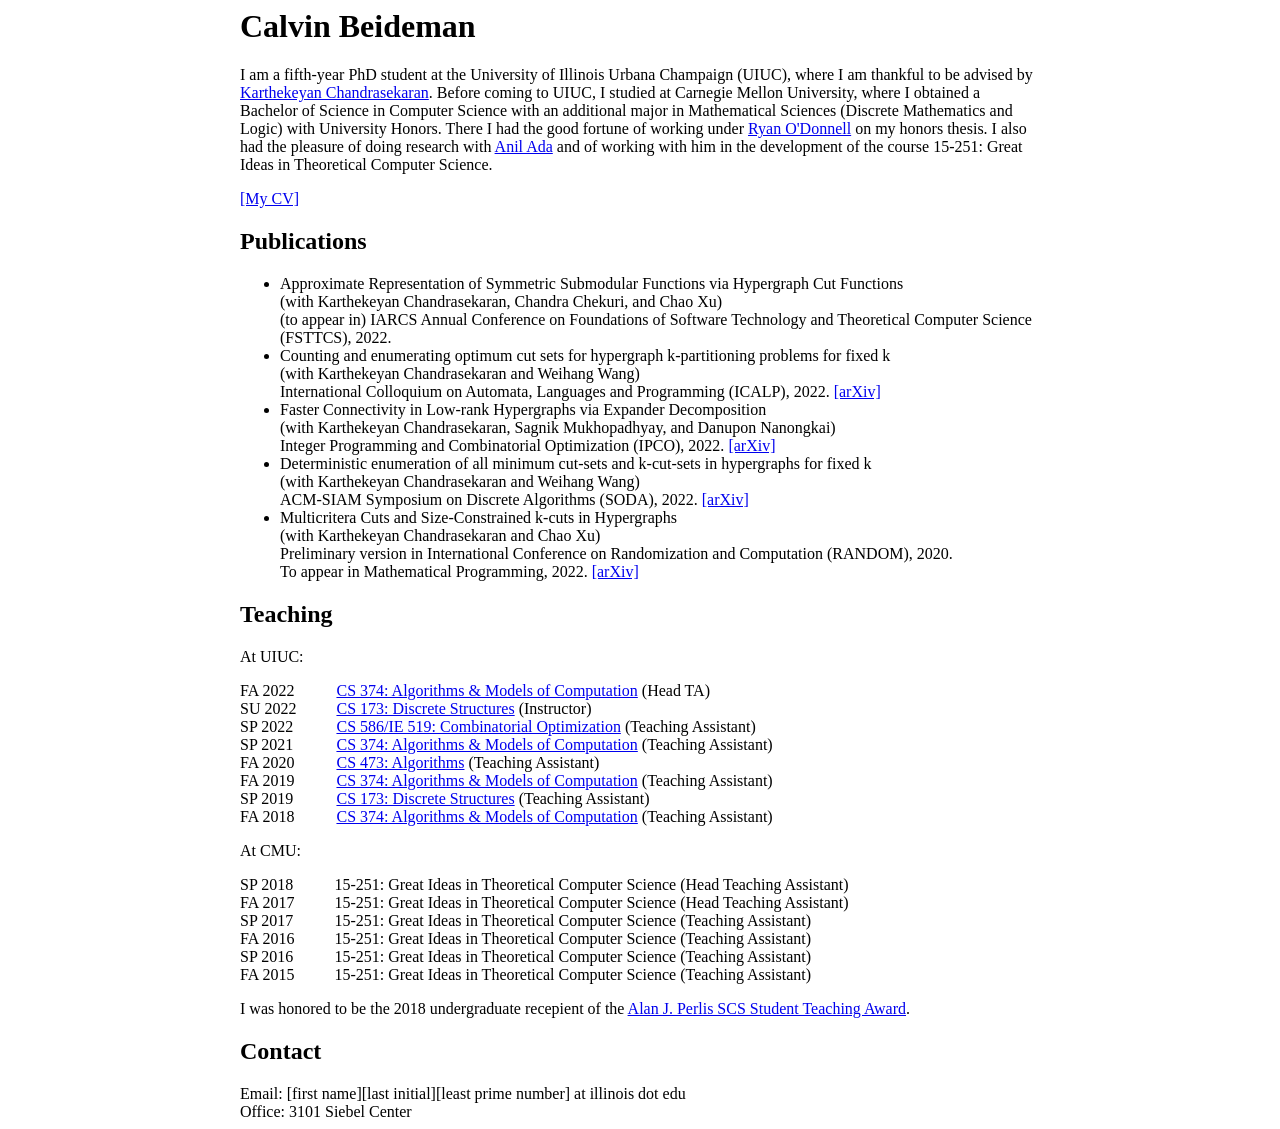
==== index.html @ ffc01f60 "Replaced resume with newly created CV" ====
﻿<html>
<head>
<title>Calvin Beideman</title>
<style>
dl {
  display: grid;
  grid-template-columns: max-content auto;
}

dt {
  grid-column-start: 1;
}

dd {
  grid-column-start: 2;
}

.content {
  max-width: 800px;
  margin: auto;
}
</style>
</head>
<body>
	<div class="content">
<h1> Calvin Beideman </h1>
<p> I am a fifth-year PhD student at the University of Illinois Urbana Champaign (UIUC), where I am thankful to be advised by <a href="http://karthik.ise.illinois.edu/"> Karthekeyan Chandrasekaran</a>. Before coming to UIUC, I studied at Carnegie Mellon University, where I obtained a Bachelor of Science in Computer Science with an additional major in Mathematical Sciences (Discrete Mathematics and Logic) with University Honors. There I had the good fortune of working under <a href="http://www.cs.cmu.edu/~odonnell/">Ryan O'Donnell</a> on my honors thesis. I also had the pleasure of doing research with <a href="https://www.anilada.com/">Anil Ada</a> and of working with him in the development of the course 15-251: Great Ideas in Theoretical Computer Science. </p>

<a href="./CV.pdf">[My CV]</a>

<h2> Publications </h2>
<ul>
<li>Approximate Representation of Symmetric Submodular Functions via Hypergraph Cut Functions <br>
(with Karthekeyan Chandrasekaran, Chandra Chekuri, and Chao Xu) <br>
(to appear in) IARCS Annual Conference on
Foundations of Software Technology and Theoretical Computer Science (FSTTCS), 2022.
</li>

<li>Counting and enumerating optimum cut sets for hypergraph k-partitioning problems for fixed k <br>
(with Karthekeyan Chandrasekaran and Weihang Wang) <br>
International Colloquium on Automata, Languages and Programming (ICALP), 2022. <a href="https://arxiv.org/abs/2204.09178">[arXiv]</a>
</li>

<li>Faster Connectivity in Low-rank Hypergraphs via Expander Decomposition <br>
(with Karthekeyan Chandrasekaran, Sagnik Mukhopadhyay, and Danupon Nanongkai) <br>
Integer Programming and Combinatorial Optimization (IPCO), 2022. <a href="https://arxiv.org/abs/2011.08097">[arXiv]</a></li>

<li>Deterministic enumeration of all minimum cut-sets and k-cut-sets in hypergraphs for fixed k <br>
(with Karthekeyan Chandrasekaran and Weihang Wang) <br>
ACM-SIAM Symposium on Discrete Algorithms (SODA), 2022. <a href="https://arxiv.org/abs/2110.14815">[arXiv]</a> </li>

<li> Multicritera Cuts and Size-Constrained k-cuts in Hypergraphs <br>
(with Karthekeyan Chandrasekaran and Chao Xu) <br>
Preliminary version in International Conference on Randomization and Computation (RANDOM), 2020. <br>
To appear in Mathematical Programming, 2022. <a href="https://arxiv.org/abs/2006.11589">[arXiv]</a></li>
</ul>

<h2>Teaching</h2>
At UIUC:
    <dl>
        <dt>FA 2022</dt>
        <dd><a href="https://courses.engr.illinois.edu/cs374/fa2022/a/">CS 374: Algorithms &amp; Models of Computation</a> (Head TA)</dd>
	    <dt>SU 2022</dt>
        <dd><a href="https://courses.engr.illinois.edu/cs173/su2022/ALL-lectures/">CS 173: Discrete Structures</a> (Instructor)</dd>
        <dt>SP 2022</dt>
        <dd><a href="https://courses.grainger.illinois.edu/cs586/sp2022/">CS 586/IE 519: Combinatorial Optimization</a> (Teaching Assistant)</dd>
        <dt>SP 2021</dt>
        <dd><a href="https://courses.grainger.illinois.edu/cs374/sp2021/">CS 374: Algorithms &amp; Models of Computation</a> (Teaching Assistant)</dd>
        <dt>FA 2020</dt>
        <dd><a href="https://courses.grainger.illinois.edu/cs473/fa2020/">CS 473: Algorithms</a> (Teaching Assistant)</dd>
        <dt>FA 2019</dt>
        <dd><a href="https://courses.grainger.illinois.edu/cs374/fa2019/A/">CS 374: Algorithms &amp; Models of Computation</a> (Teaching Assistant)</dd>
        <dt>SP 2019</dt>
        <dd><a href="https://courses.grainger.illinois.edu/cs173/sp2019/A-lecture/">CS 173: Discrete Structures</a> (Teaching Assistant)</dd>
        <dt>FA 2018</dt>
        <dd><a href="https://courses.grainger.illinois.edu/cs374/fa2018/">CS 374: Algorithms &amp; Models of Computation</a> (Teaching Assistant)</dd>
    </dl>
At CMU:
    <dl>
        <dt>SP 2018</dt>
        <dd>15-251: Great Ideas in Theoretical Computer Science (Head Teaching Assistant)</dd>
        <dt>FA 2017</dt>
        <dd>15-251: Great Ideas in Theoretical Computer Science (Head Teaching Assistant)</dd>
        <dt>SP 2017</dt>
        <dd>15-251: Great Ideas in Theoretical Computer Science (Teaching Assistant)</dd>
        <dt>FA 2016</dt>
        <dd>15-251: Great Ideas in Theoretical Computer Science (Teaching Assistant)</dd>
        <dt>SP 2016</dt>
        <dd>15-251: Great Ideas in Theoretical Computer Science (Teaching Assistant)</dd>
        <dt>FA 2015</dt>
        <dd>15-251: Great Ideas in Theoretical Computer Science (Teaching Assistant)</dd>
    </dl>

    I was honored to be the 2018 undergraduate recepient of the <a href="http://www.cs.cmu.edu/~scsfacts/perlis.html">Alan J. Perlis SCS Student Teaching Award</a>.

<h2>Contact</h2>
Email: [first name][last initial][least prime number] at illinois dot edu <br>
Office: 3101 Siebel Center
</div>
</body>
</html>
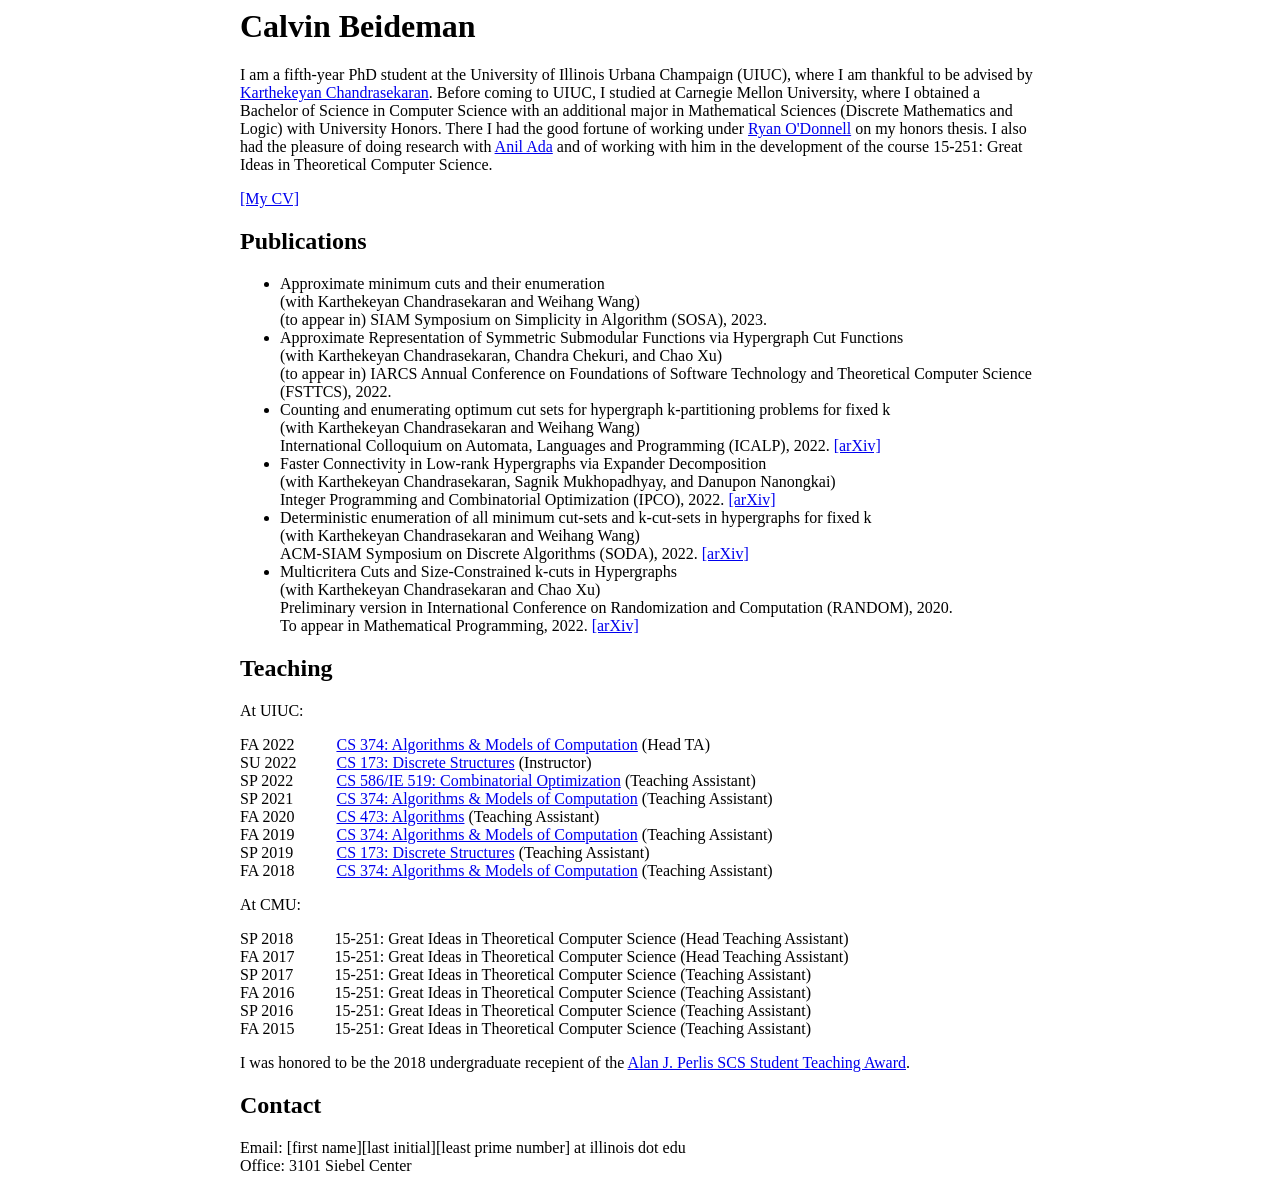
==== commit 4a784d3a: "Update index.html" ====
--- a/index.html
+++ b/index.html
@@ -30,6 +30,11 @@
 
 <h2> Publications </h2>
 <ul>
+<li>Approximate minimum cuts and their enumeration <br>
+(with Karthekeyan Chandrasekaran and Weihang Wang) <br>
+(to appear in) SIAM Symposium on Simplicity in Algorithm (SOSA), 2023.
+</li>
+
 <li>Approximate Representation of Symmetric Submodular Functions via Hypergraph Cut Functions <br>
 (with Karthekeyan Chandrasekaran, Chandra Chekuri, and Chao Xu) <br>
 (to appear in) IARCS Annual Conference on
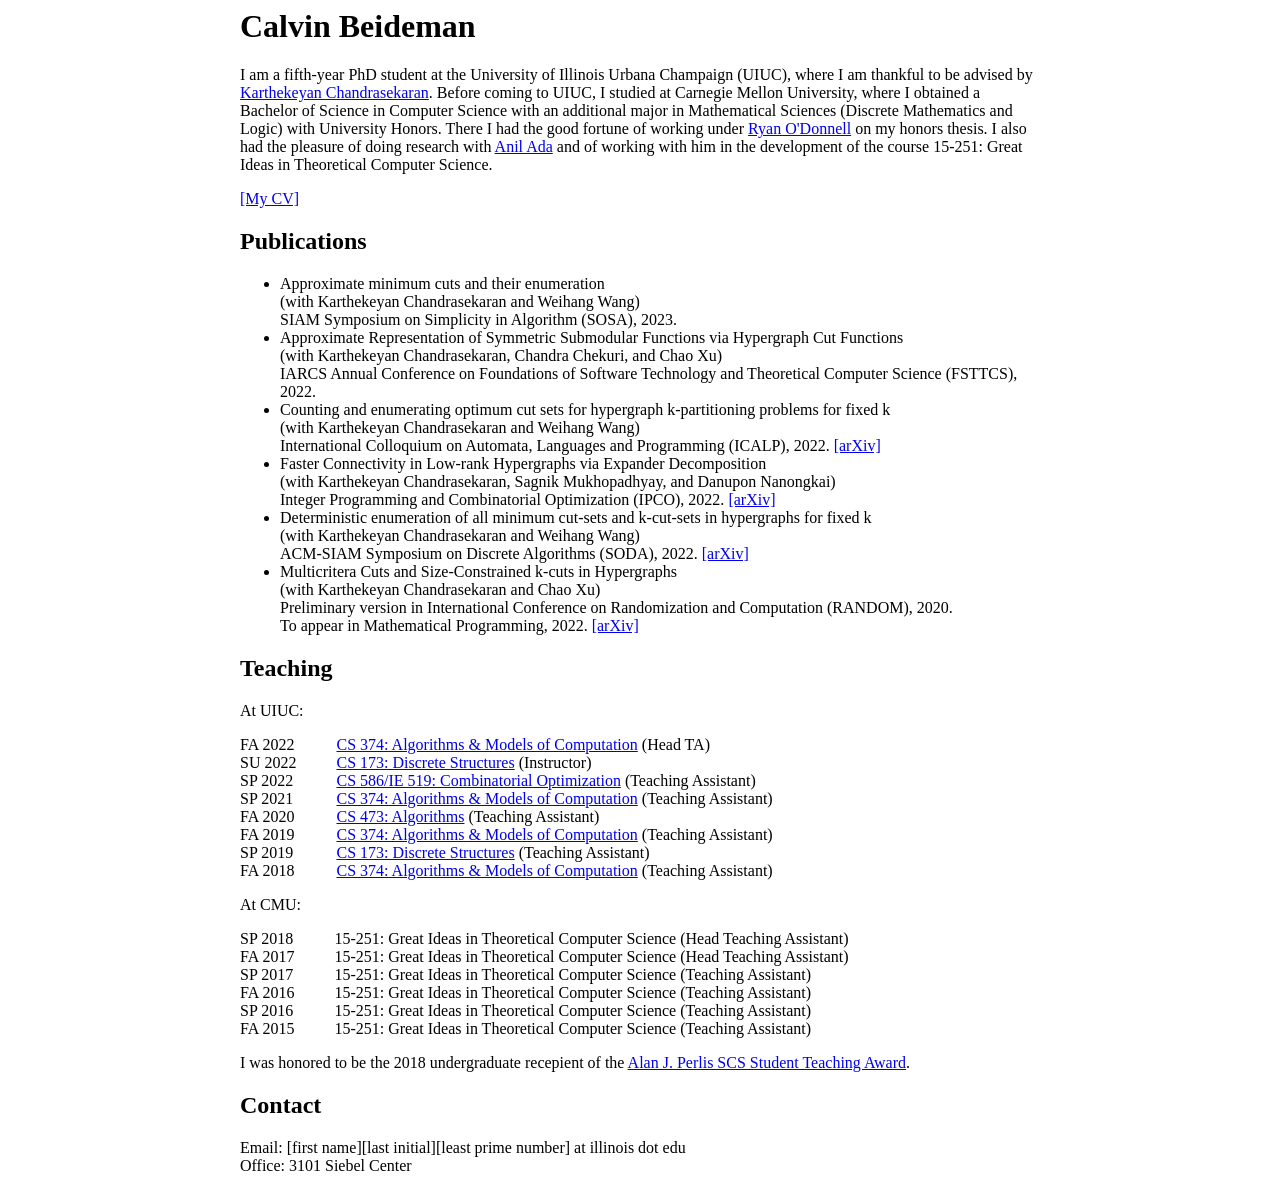
==== commit 7b12ec9a: "Update index.html" ====
--- a/index.html
+++ b/index.html
@@ -32,12 +32,12 @@
 <ul>
 <li>Approximate minimum cuts and their enumeration <br>
 (with Karthekeyan Chandrasekaran and Weihang Wang) <br>
-(to appear in) SIAM Symposium on Simplicity in Algorithm (SOSA), 2023.
+SIAM Symposium on Simplicity in Algorithm (SOSA), 2023.
 </li>
 
 <li>Approximate Representation of Symmetric Submodular Functions via Hypergraph Cut Functions <br>
 (with Karthekeyan Chandrasekaran, Chandra Chekuri, and Chao Xu) <br>
-(to appear in) IARCS Annual Conference on
+IARCS Annual Conference on
 Foundations of Software Technology and Theoretical Computer Science (FSTTCS), 2022.
 </li>
 
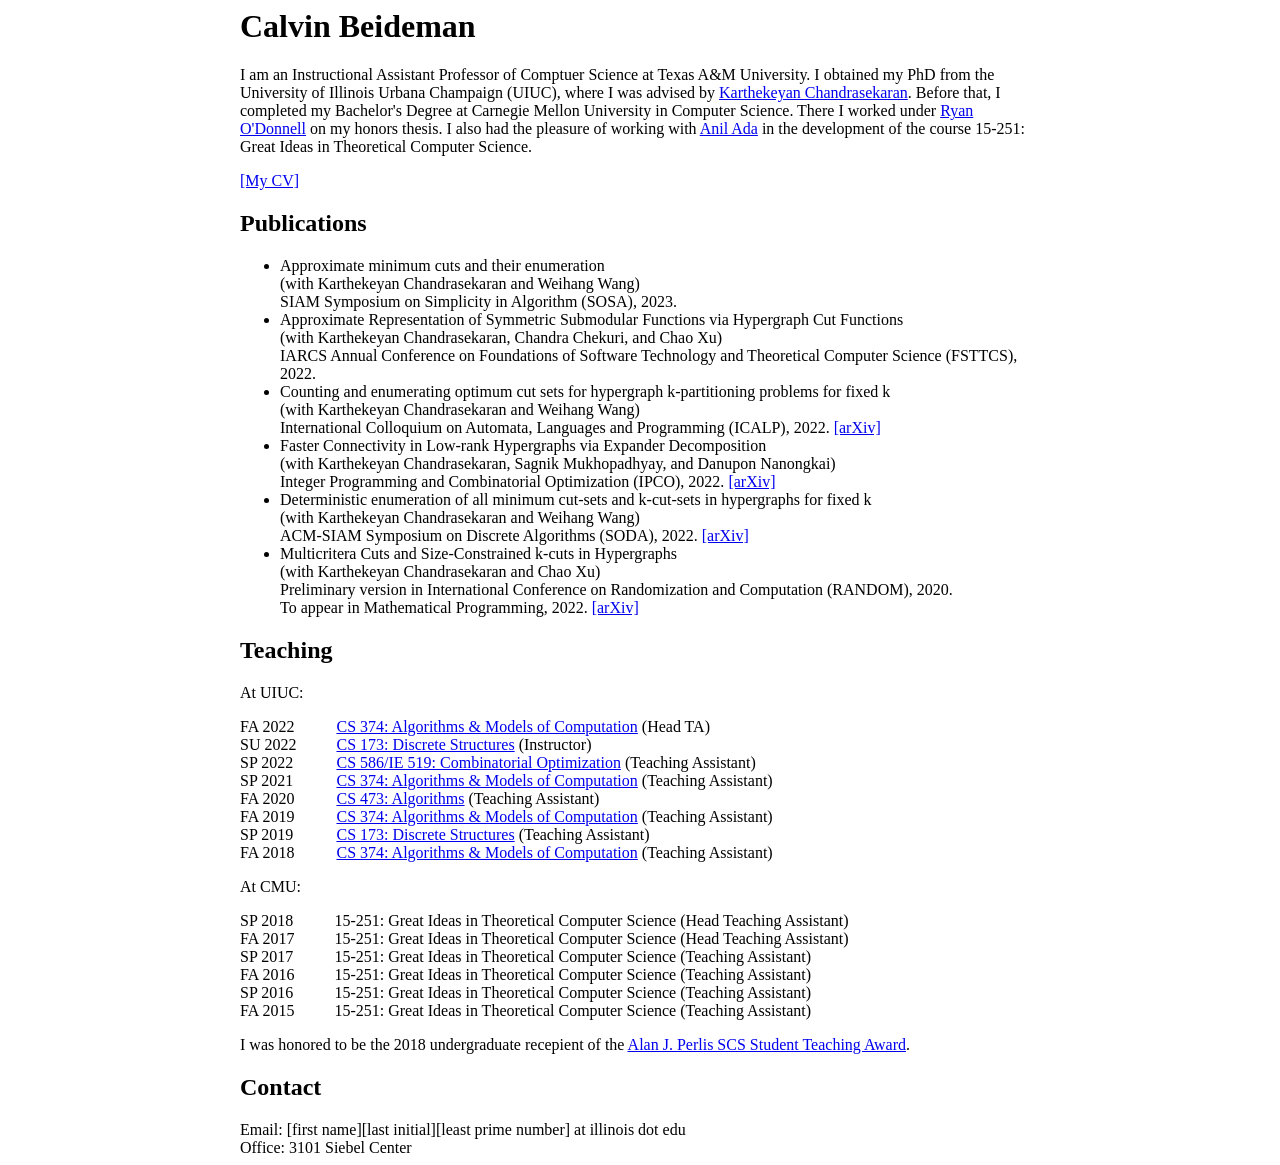
==== commit 9ba8ddf6: "Updated affiliation to TAMU" ====
--- a/index.html
+++ b/index.html
@@ -24,7 +24,9 @@
 <body>
 	<div class="content">
 <h1> Calvin Beideman </h1>
-<p> I am a fifth-year PhD student at the University of Illinois Urbana Champaign (UIUC), where I am thankful to be advised by <a href="http://karthik.ise.illinois.edu/"> Karthekeyan Chandrasekaran</a>. Before coming to UIUC, I studied at Carnegie Mellon University, where I obtained a Bachelor of Science in Computer Science with an additional major in Mathematical Sciences (Discrete Mathematics and Logic) with University Honors. There I had the good fortune of working under <a href="http://www.cs.cmu.edu/~odonnell/">Ryan O'Donnell</a> on my honors thesis. I also had the pleasure of doing research with <a href="https://www.anilada.com/">Anil Ada</a> and of working with him in the development of the course 15-251: Great Ideas in Theoretical Computer Science. </p>
+<p> I am an Instructional Assistant Professor of Comptuer Science at Texas A&M University.
+
+I obtained my PhD from the University of Illinois Urbana Champaign (UIUC), where I was advised by <a href="http://karthik.ise.illinois.edu/"> Karthekeyan Chandrasekaran</a>. Before that, I completed my Bachelor's Degree at Carnegie Mellon University in Computer Science. There I worked under <a href="http://www.cs.cmu.edu/~odonnell/">Ryan O'Donnell</a> on my honors thesis. I also had the pleasure of working with <a href="https://www.anilada.com/">Anil Ada</a> in the development of the course 15-251: Great Ideas in Theoretical Computer Science. </p>
 
 <a href="./CV.pdf">[My CV]</a>
 
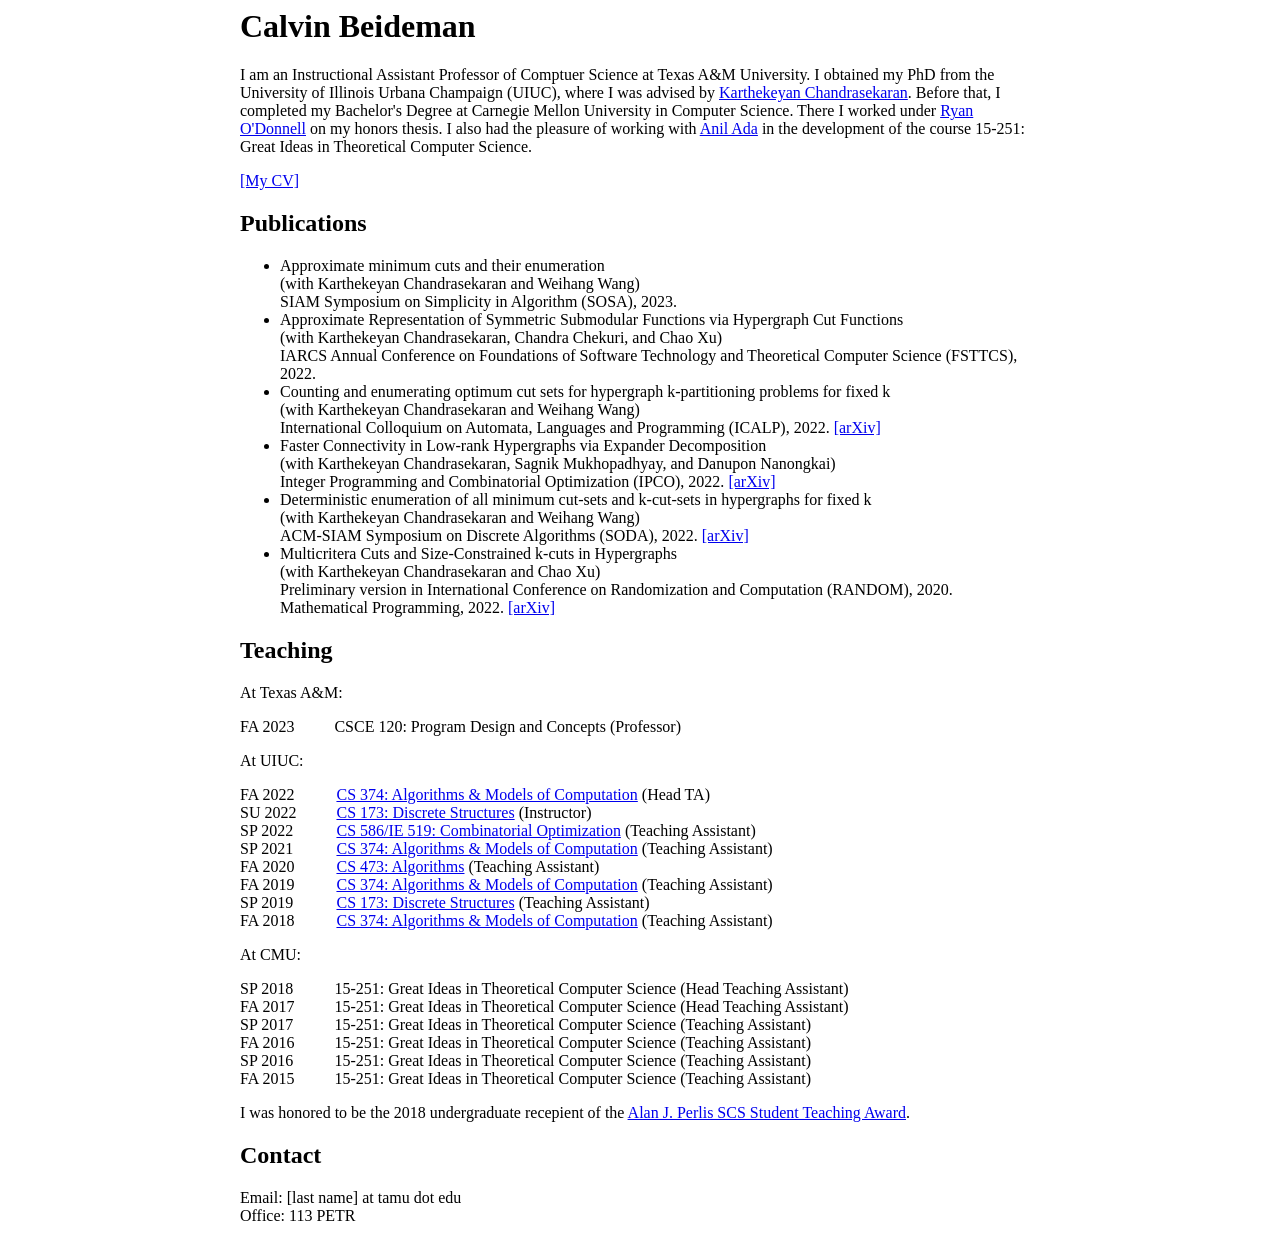
==== commit 93490e8f: "updated office and teaching" ====
--- a/index.html
+++ b/index.html
@@ -59,10 +59,15 @@
 <li> Multicritera Cuts and Size-Constrained k-cuts in Hypergraphs <br>
 (with Karthekeyan Chandrasekaran and Chao Xu) <br>
 Preliminary version in International Conference on Randomization and Computation (RANDOM), 2020. <br>
-To appear in Mathematical Programming, 2022. <a href="https://arxiv.org/abs/2006.11589">[arXiv]</a></li>
+Mathematical Programming, 2022. <a href="https://arxiv.org/abs/2006.11589">[arXiv]</a></li>
 </ul>
 
 <h2>Teaching</h2>
+At Texas A&M:
+<dl>
+        <dt>FA 2023</dt>
+        <dd>CSCE 120: Program Design and Concepts</a> (Professor)</dd>
+    </dl>
 At UIUC:
     <dl>
         <dt>FA 2022</dt>
@@ -101,8 +106,8 @@
     I was honored to be the 2018 undergraduate recepient of the <a href="http://www.cs.cmu.edu/~scsfacts/perlis.html">Alan J. Perlis SCS Student Teaching Award</a>.
 
 <h2>Contact</h2>
-Email: [first name][last initial][least prime number] at illinois dot edu <br>
-Office: 3101 Siebel Center
+Email: [last name] at tamu dot edu <br>
+Office: 113 PETR
 </div>
 </body>
 </html>
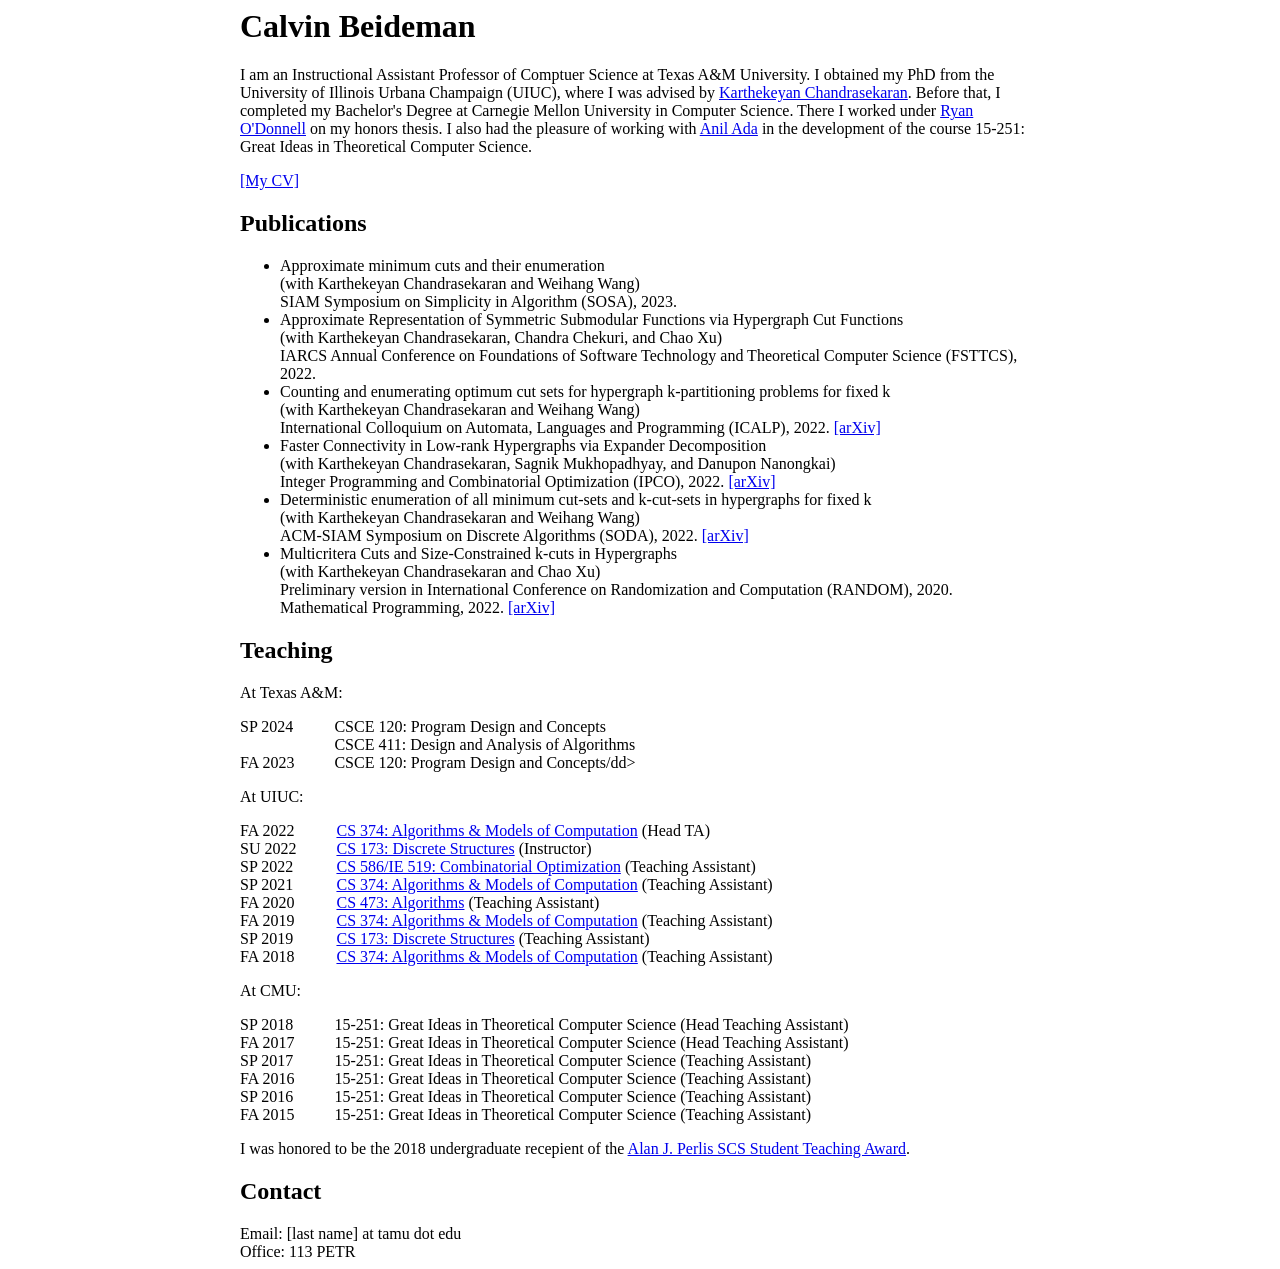
==== commit 049d49af: "Added Spring teaching" ====
--- a/index.html
+++ b/index.html
@@ -65,8 +65,11 @@
 <h2>Teaching</h2>
 At Texas A&M:
 <dl>
+        <dt>SP 2024</dt>
+        <dd>CSCE 120: Program Design and Concepts</a></dd>
+        <dd>CSCE 411: Design and Analysis of Algorithms</a></dd>
         <dt>FA 2023</dt>
-        <dd>CSCE 120: Program Design and Concepts</a> (Professor)</dd>
+        <dd>CSCE 120: Program Design and Concepts</a>/dd>
     </dl>
 At UIUC:
     <dl>
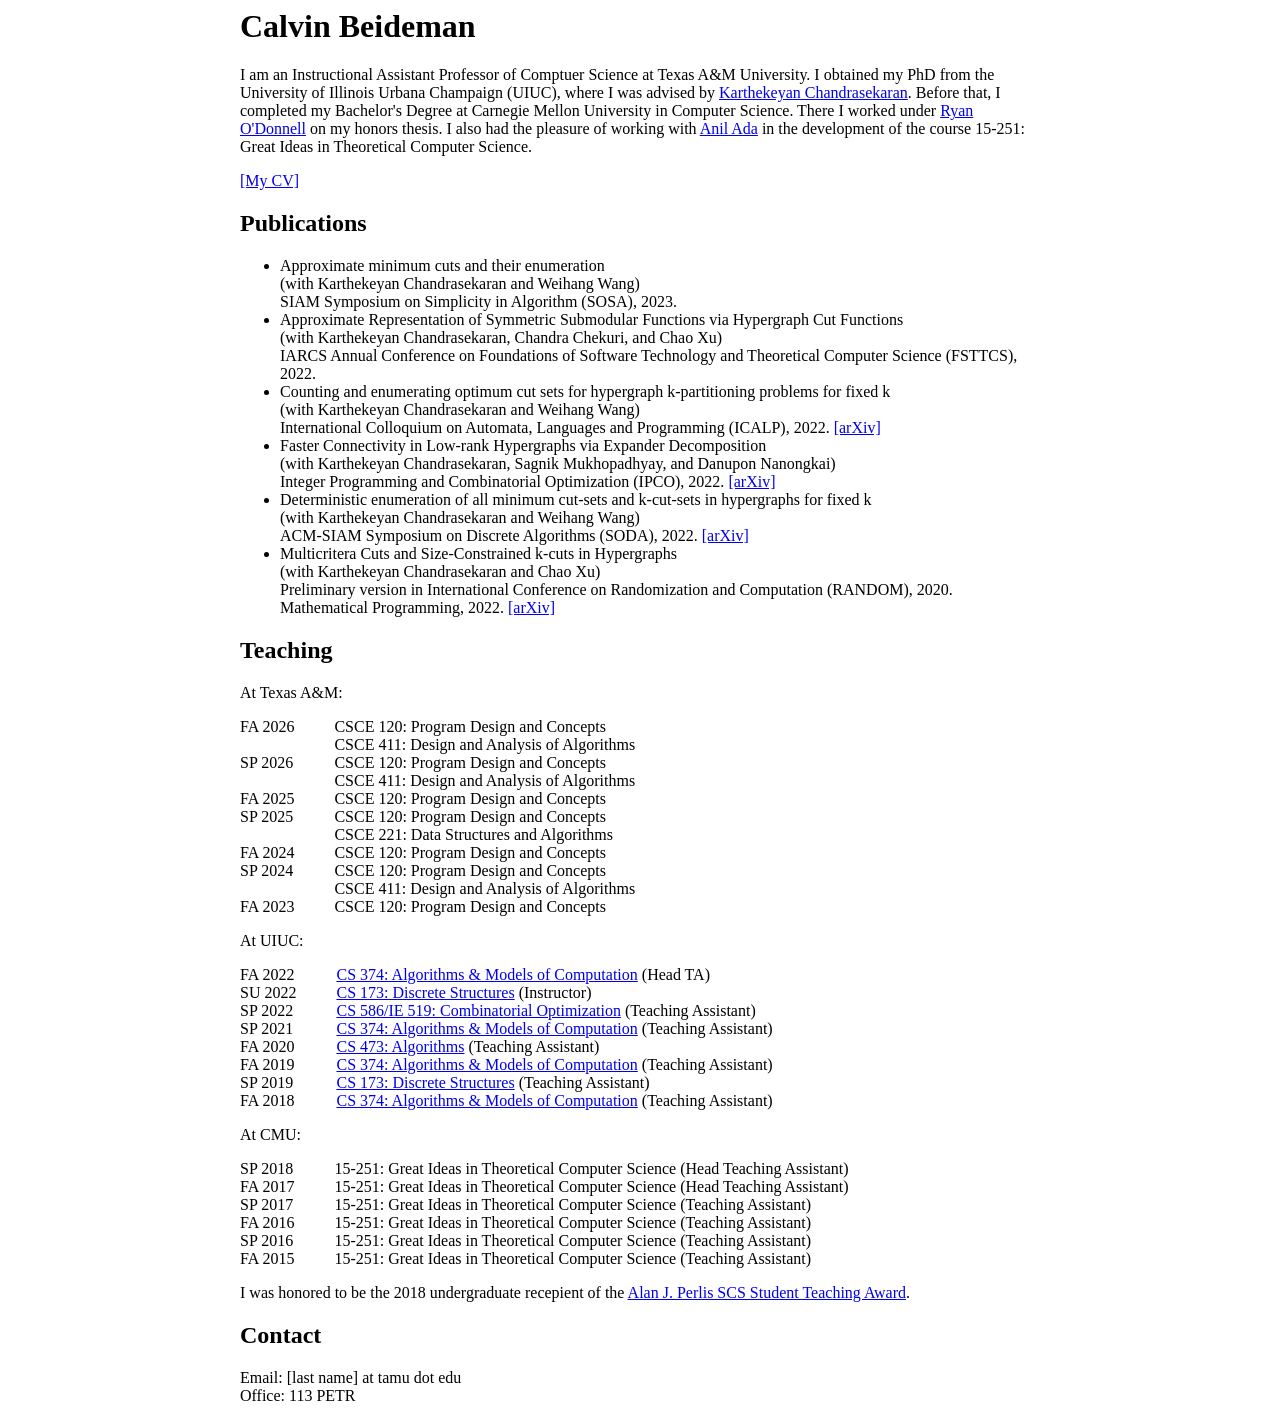
==== commit 7da7d5a7: "Update index.html" ====
--- a/index.html
+++ b/index.html
@@ -65,11 +65,24 @@
 <h2>Teaching</h2>
 At Texas A&M:
 <dl>
+        <dt>FA 2026</dt>
+        <dd>CSCE 120: Program Design and Concepts</a></dd>
+        <dd>CSCE 411: Design and Analysis of Algorithms</a></dd>
+        <dt>SP 2026</dt>
+        <dd>CSCE 120: Program Design and Concepts</a></dd>
+        <dd>CSCE 411: Design and Analysis of Algorithms</a></dd>
+        <dt>FA 2025</dt>
+        <dd>CSCE 120: Program Design and Concepts</a></dd>
+        <dt>SP 2025</dt>
+        <dd>CSCE 120: Program Design and Concepts</a></dd>
+        <dd>CSCE 221: Data Structures and Algorithms</a></dd>
+        <dt>FA 2024</dt>
+        <dd>CSCE 120: Program Design and Concepts</a></dd>
         <dt>SP 2024</dt>
         <dd>CSCE 120: Program Design and Concepts</a></dd>
         <dd>CSCE 411: Design and Analysis of Algorithms</a></dd>
         <dt>FA 2023</dt>
-        <dd>CSCE 120: Program Design and Concepts</a>/dd>
+        <dd>CSCE 120: Program Design and Concepts</a></dd>
     </dl>
 At UIUC:
     <dl>
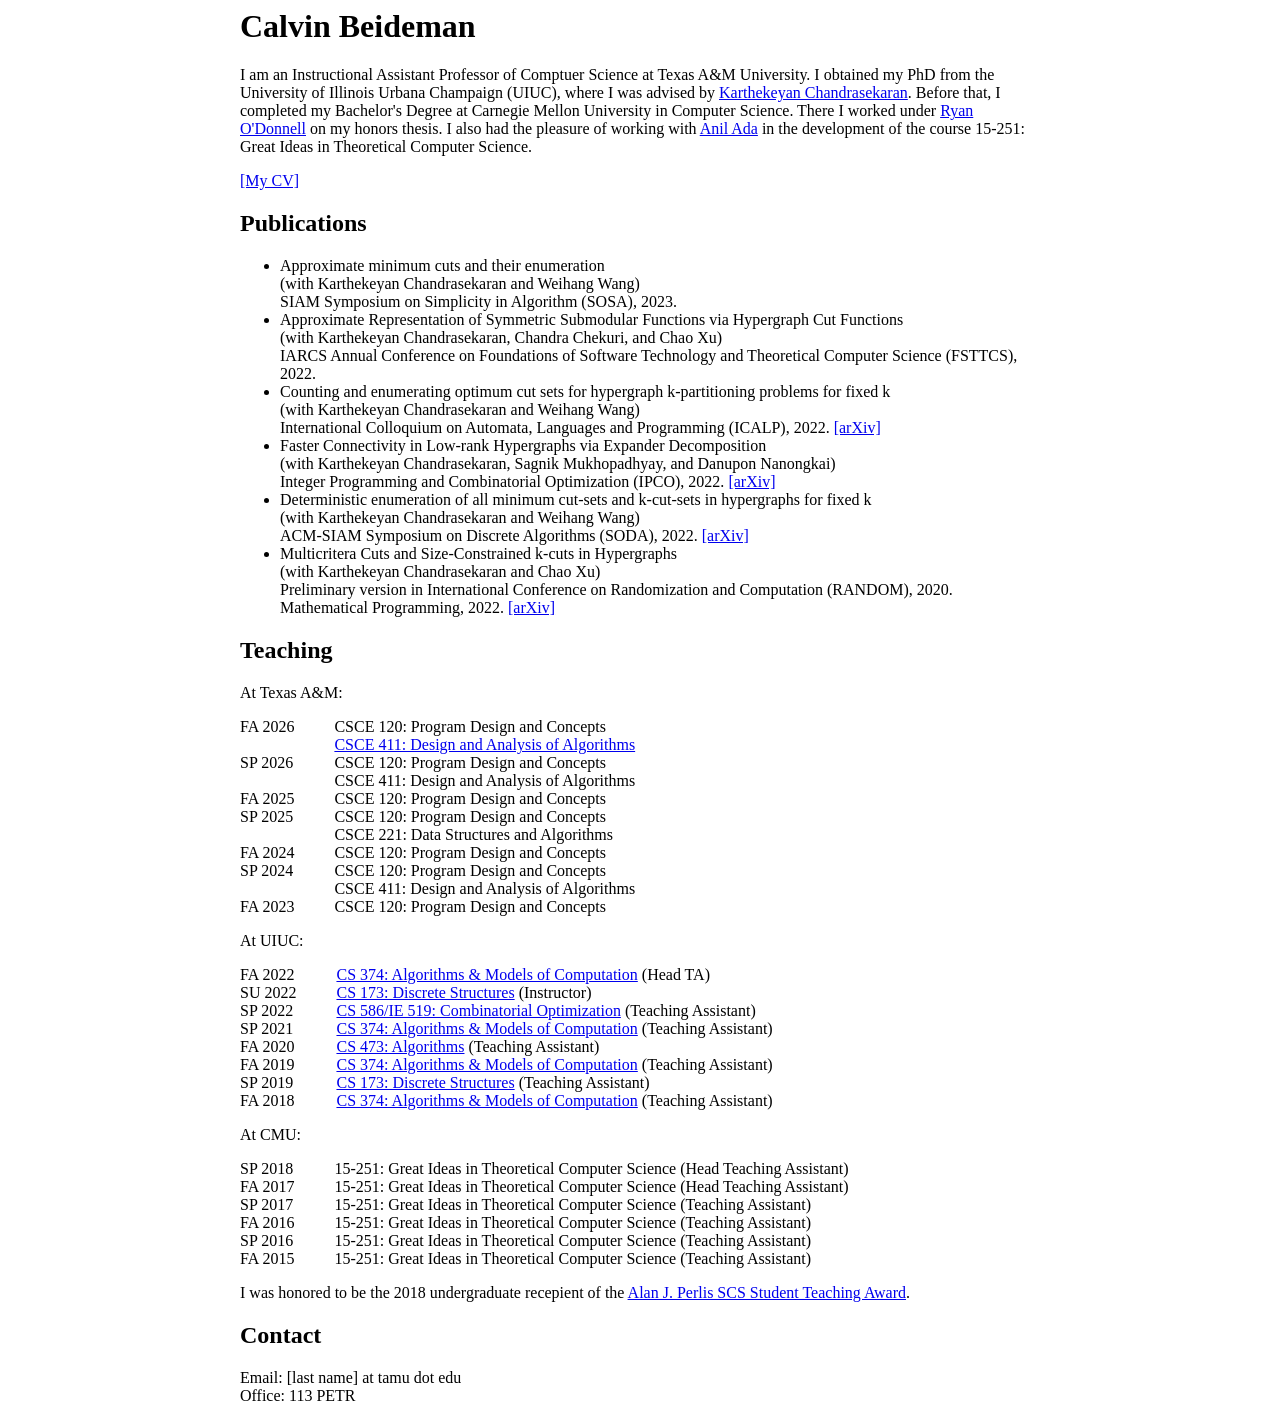
==== commit 630ecd0d: "Added link from homepage to course site" ====
--- a/index.html
+++ b/index.html
@@ -67,7 +67,7 @@
 <dl>
         <dt>FA 2026</dt>
         <dd>CSCE 120: Program Design and Concepts</a></dd>
-        <dd>CSCE 411: Design and Analysis of Algorithms</a></dd>
+        <dd><a href="csce411fa26.html">CSCE 411: Design and Analysis of Algorithms</a></a></dd>
         <dt>SP 2026</dt>
         <dd>CSCE 120: Program Design and Concepts</a></dd>
         <dd>CSCE 411: Design and Analysis of Algorithms</a></dd>
